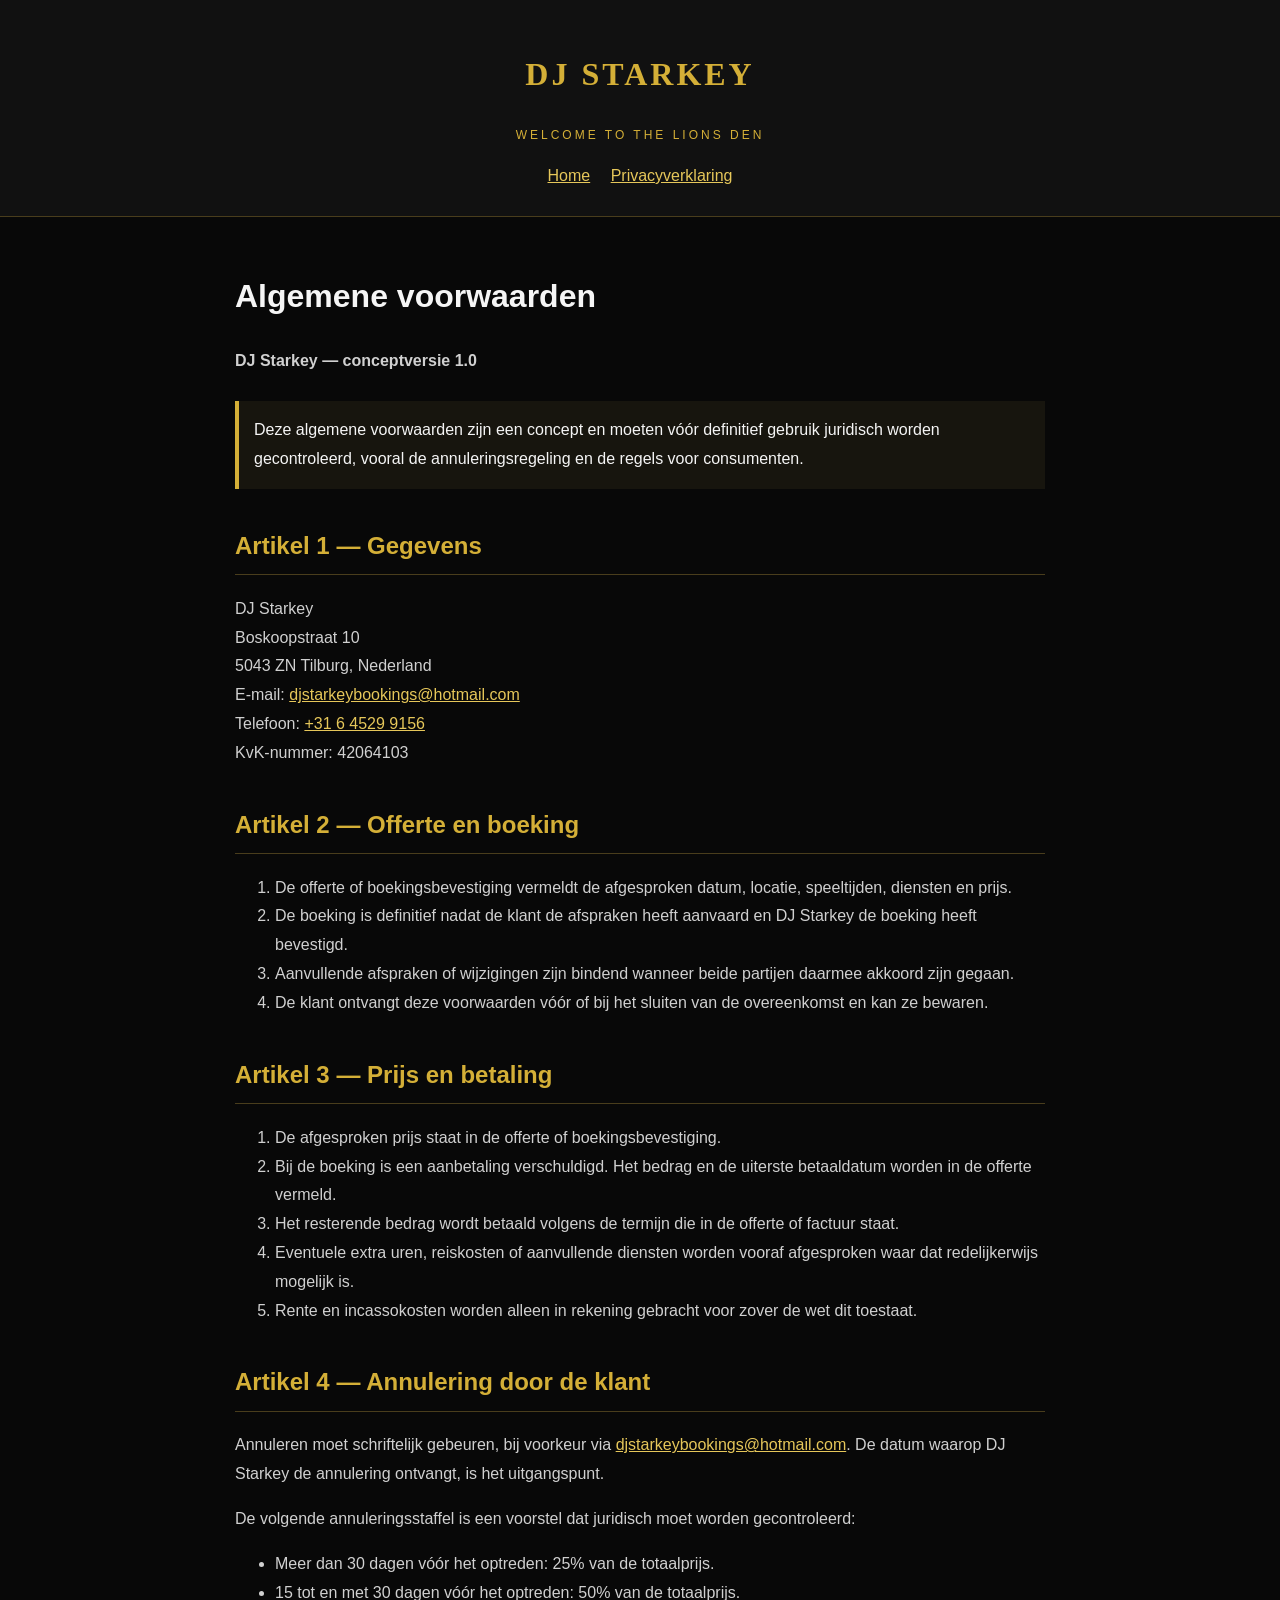
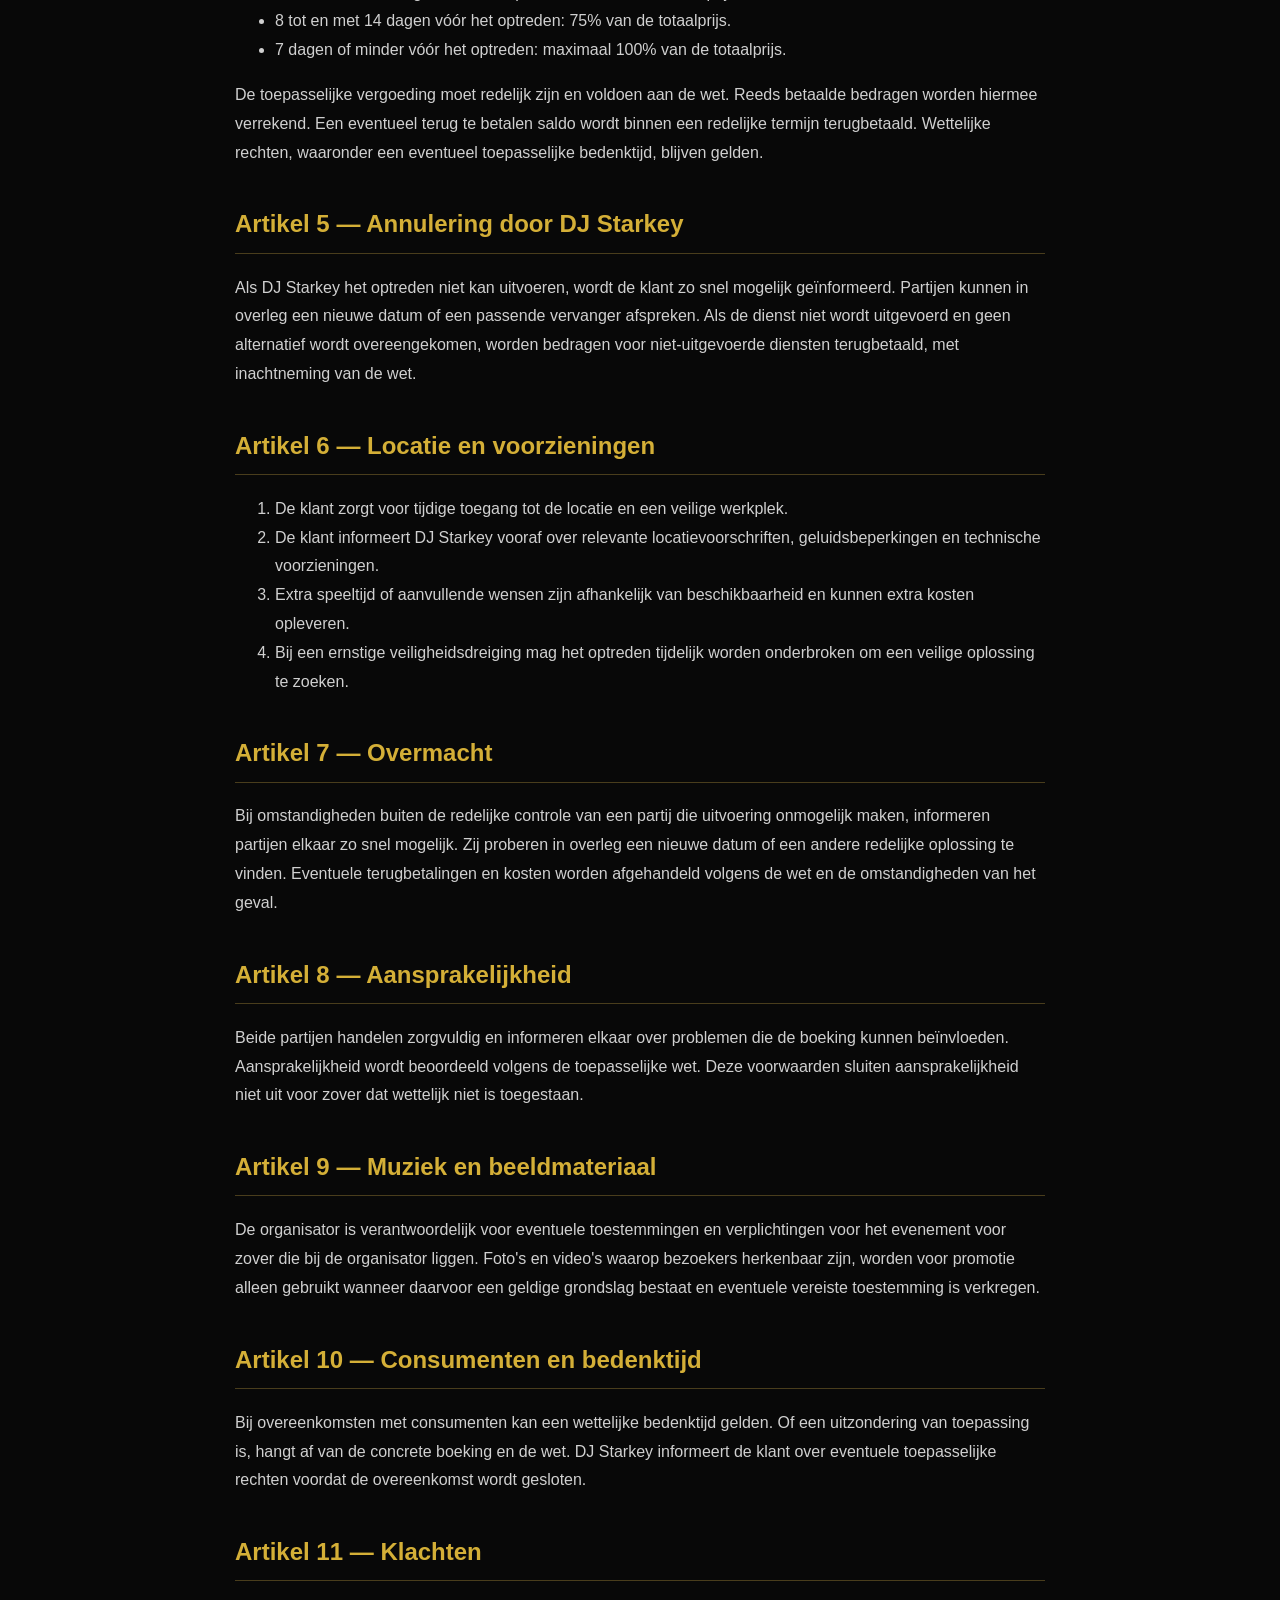
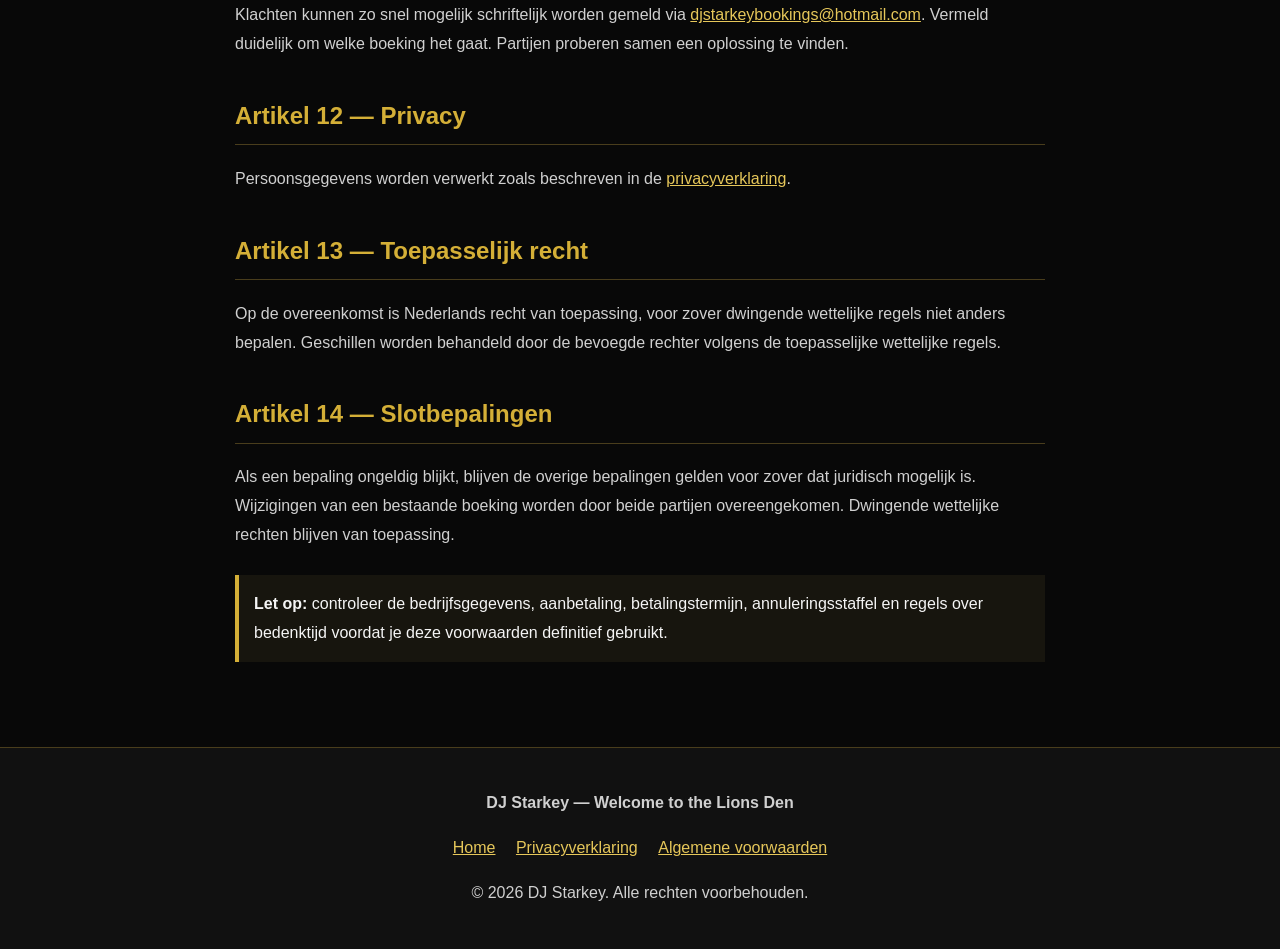
==== algemene-voorwaarden/index.html @ 0cf30359 "algemene-voorwaarden" ====
<!DOCTYPE html>
<html lang="nl">
<head>
    <meta charset="UTF-8">
    <meta name="viewport" content="width=device-width, initial-scale=1.0">
    <meta name="description" content="Algemene voorwaarden van DJ Starkey.">
    <title>Algemene voorwaarden | DJ Starkey</title>

    <style>
        * {
            box-sizing: border-box;
        }

        body {
            margin: 0;
            background: #080808;
            color: #f5f5f5;
            font-family: Arial, Helvetica, sans-serif;
            line-height: 1.8;
        }

        header, footer {
            background: #111;
            text-align: center;
            padding: 25px 15px;
            border-bottom: 1px solid #493d1c;
        }

        header h1 {
            color: #d4af37;
            font-family: Georgia, serif;
            letter-spacing: 3px;
        }

        .tagline {
            color: #d4af37;
            letter-spacing: 3px;
            font-size: 12px;
        }

        nav, .footer-links {
            margin-top: 15px;
        }

        a {
            color: #e6c75a;
        }

        nav a, .footer-links a {
            margin: 0 8px;
        }

        main {
            max-width: 850px;
            margin: auto;
            padding: 30px 20px 60px;
        }

        h2 {
            color: #d4af37;
            border-bottom: 1px solid #493d1c;
            padding-bottom: 7px;
            margin-top: 35px;
        }

        h3 {
            color: #e6c75a;
        }

        p, li {
            color: #d0d0d0;
        }

        .notice {
            background: #17150e;
            border-left: 4px solid #d4af37;
            padding: 15px;
            margin: 25px 0;
        }

        footer {
            border-top: 1px solid #493d1c;
            border-bottom: none;
        }

        @media (max-width: 600px) {
            main {
                padding: 20px 16px 40px;
            }

            nav a, .footer-links a {
                display: inline-block;
                margin: 6px;
            }
        }
    </style>
</head>

<body>
    <header>
        <h1>DJ STARKEY</h1>
        <p class="tagline">WELCOME TO THE LIONS DEN</p>
        <nav>
            <a href="/">Home</a>
            <a href="/privacybeleid/">Privacyverklaring</a>
        </nav>
    </header>

    <main>
        <h1>Algemene voorwaarden</h1>
        <p><strong>DJ Starkey — conceptversie 1.0</strong></p>

        <div class="notice">
            Deze algemene voorwaarden zijn een concept en moeten vóór definitief gebruik juridisch worden gecontroleerd, vooral de annuleringsregeling en de regels voor consumenten.
        </div>

        <h2>Artikel 1 — Gegevens</h2>
        <p>
            DJ Starkey<br>
            Boskoopstraat 10<br>
            5043 ZN Tilburg, Nederland<br>
            E-mail: <a href="mailto:djstarkeybookings@hotmail.com">djstarkeybookings@hotmail.com</a><br>
            Telefoon: <a href="tel:+31645299156">+31 6 4529 9156</a><br>
            KvK-nummer: 42064103
        </p>

        <h2>Artikel 2 — Offerte en boeking</h2>
        <ol>
            <li>De offerte of boekingsbevestiging vermeldt de afgesproken datum, locatie, speeltijden, diensten en prijs.</li>
            <li>De boeking is definitief nadat de klant de afspraken heeft aanvaard en DJ Starkey de boeking heeft bevestigd.</li>
            <li>Aanvullende afspraken of wijzigingen zijn bindend wanneer beide partijen daarmee akkoord zijn gegaan.</li>
            <li>De klant ontvangt deze voorwaarden vóór of bij het sluiten van de overeenkomst en kan ze bewaren.</li>
        </ol>

        <h2>Artikel 3 — Prijs en betaling</h2>
        <ol>
            <li>De afgesproken prijs staat in de offerte of boekingsbevestiging.</li>
            <li>Bij de boeking is een aanbetaling verschuldigd. Het bedrag en de uiterste betaaldatum worden in de offerte vermeld.</li>
            <li>Het resterende bedrag wordt betaald volgens de termijn die in de offerte of factuur staat.</li>
            <li>Eventuele extra uren, reiskosten of aanvullende diensten worden vooraf afgesproken waar dat redelijkerwijs mogelijk is.</li>
            <li>Rente en incassokosten worden alleen in rekening gebracht voor zover de wet dit toestaat.</li>
        </ol>

        <h2>Artikel 4 — Annulering door de klant</h2>
        <p>
            Annuleren moet schriftelijk gebeuren, bij voorkeur via
            <a href="mailto:djstarkeybookings@hotmail.com">djstarkeybookings@hotmail.com</a>.
            De datum waarop DJ Starkey de annulering ontvangt, is het uitgangspunt.
        </p>

        <p>De volgende annuleringsstaffel is een voorstel dat juridisch moet worden gecontroleerd:</p>
        <ul>
            <li>Meer dan 30 dagen vóór het optreden: 25% van de totaalprijs.</li>
            <li>15 tot en met 30 dagen vóór het optreden: 50% van de totaalprijs.</li>
            <li>8 tot en met 14 dagen vóór het optreden: 75% van de totaalprijs.</li>
            <li>7 dagen of minder vóór het optreden: maximaal 100% van de totaalprijs.</li>
        </ul>

        <p>
            De toepasselijke vergoeding moet redelijk zijn en voldoen aan de wet.
            Reeds betaalde bedragen worden hiermee verrekend. Een eventueel terug te betalen saldo wordt binnen een redelijke termijn terugbetaald.
            Wettelijke rechten, waaronder een eventueel toepasselijke bedenktijd, blijven gelden.
        </p>

        <h2>Artikel 5 — Annulering door DJ Starkey</h2>
        <p>
            Als DJ Starkey het optreden niet kan uitvoeren, wordt de klant zo snel mogelijk geïnformeerd.
            Partijen kunnen in overleg een nieuwe datum of een passende vervanger afspreken.
            Als de dienst niet wordt uitgevoerd en geen alternatief wordt overeengekomen, worden bedragen voor niet-uitgevoerde diensten terugbetaald, met inachtneming van de wet.
        </p>

        <h2>Artikel 6 — Locatie en voorzieningen</h2>
        <ol>
            <li>De klant zorgt voor tijdige toegang tot de locatie en een veilige werkplek.</li>
            <li>De klant informeert DJ Starkey vooraf over relevante locatievoorschriften, geluidsbeperkingen en technische voorzieningen.</li>
            <li>Extra speeltijd of aanvullende wensen zijn afhankelijk van beschikbaarheid en kunnen extra kosten opleveren.</li>
            <li>Bij een ernstige veiligheidsdreiging mag het optreden tijdelijk worden onderbroken om een veilige oplossing te zoeken.</li>
        </ol>

        <h2>Artikel 7 — Overmacht</h2>
        <p>
            Bij omstandigheden buiten de redelijke controle van een partij die uitvoering onmogelijk maken, informeren partijen elkaar zo snel mogelijk.
            Zij proberen in overleg een nieuwe datum of een andere redelijke oplossing te vinden.
            Eventuele terugbetalingen en kosten worden afgehandeld volgens de wet en de omstandigheden van het geval.
        </p>

        <h2>Artikel 8 — Aansprakelijkheid</h2>
        <p>
            Beide partijen handelen zorgvuldig en informeren elkaar over problemen die de boeking kunnen beïnvloeden.
            Aansprakelijkheid wordt beoordeeld volgens de toepasselijke wet.
            Deze voorwaarden sluiten aansprakelijkheid niet uit voor zover dat wettelijk niet is toegestaan.
        </p>

        <h2>Artikel 9 — Muziek en beeldmateriaal</h2>
        <p>
            De organisator is verantwoordelijk voor eventuele toestemmingen en verplichtingen voor het evenement voor zover die bij de organisator liggen.
            Foto's en video's waarop bezoekers herkenbaar zijn, worden voor promotie alleen gebruikt wanneer daarvoor een geldige grondslag bestaat en eventuele vereiste toestemming is verkregen.
        </p>

        <h2>Artikel 10 — Consumenten en bedenktijd</h2>
        <p>
            Bij overeenkomsten met consumenten kan een wettelijke bedenktijd gelden.
            Of een uitzondering van toepassing is, hangt af van de concrete boeking en de wet.
            DJ Starkey informeert de klant over eventuele toepasselijke rechten voordat de overeenkomst wordt gesloten.
        </p>

        <h2>Artikel 11 — Klachten</h2>
        <p>
            Klachten kunnen zo snel mogelijk schriftelijk worden gemeld via
            <a href="mailto:djstarkeybookings@hotmail.com">djstarkeybookings@hotmail.com</a>.
            Vermeld duidelijk om welke boeking het gaat. Partijen proberen samen een oplossing te vinden.
        </p>

        <h2>Artikel 12 — Privacy</h2>
        <p>
            Persoonsgegevens worden verwerkt zoals beschreven in de
            <a href="/privacybeleid/">privacyverklaring</a>.
        </p>

        <h2>Artikel 13 — Toepasselijk recht</h2>
        <p>
            Op de overeenkomst is Nederlands recht van toepassing, voor zover dwingende wettelijke regels niet anders bepalen.
            Geschillen worden behandeld door de bevoegde rechter volgens de toepasselijke wettelijke regels.
        </p>

        <h2>Artikel 14 — Slotbepalingen</h2>
        <p>
            Als een bepaling ongeldig blijkt, blijven de overige bepalingen gelden voor zover dat juridisch mogelijk is.
            Wijzigingen van een bestaande boeking worden door beide partijen overeengekomen.
            Dwingende wettelijke rechten blijven van toepassing.
        </p>

        <div class="notice">
            <strong>Let op:</strong> controleer de bedrijfsgegevens, aanbetaling, betalingstermijn, annuleringsstaffel en regels over bedenktijd voordat je deze voorwaarden definitief gebruikt.
        </div>
    </main>

    <footer>
        <p><strong>DJ Starkey — Welcome to the Lions Den</strong></p>
        <div class="footer-links">
            <a href="/">Home</a>
            <a href="/privacybeleid/">Privacyverklaring</a>
            <a href="/algemene-voorwaarden/">Algemene voorwaarden</a>
        </div>
        <p>&copy; <span id="year"></span> DJ Starkey. Alle rechten voorbehouden.</p>
    </footer>

    <script>
        document.getElementById("year").textContent =
            new Date().getFullYear();
    </script>
</body>
</html>
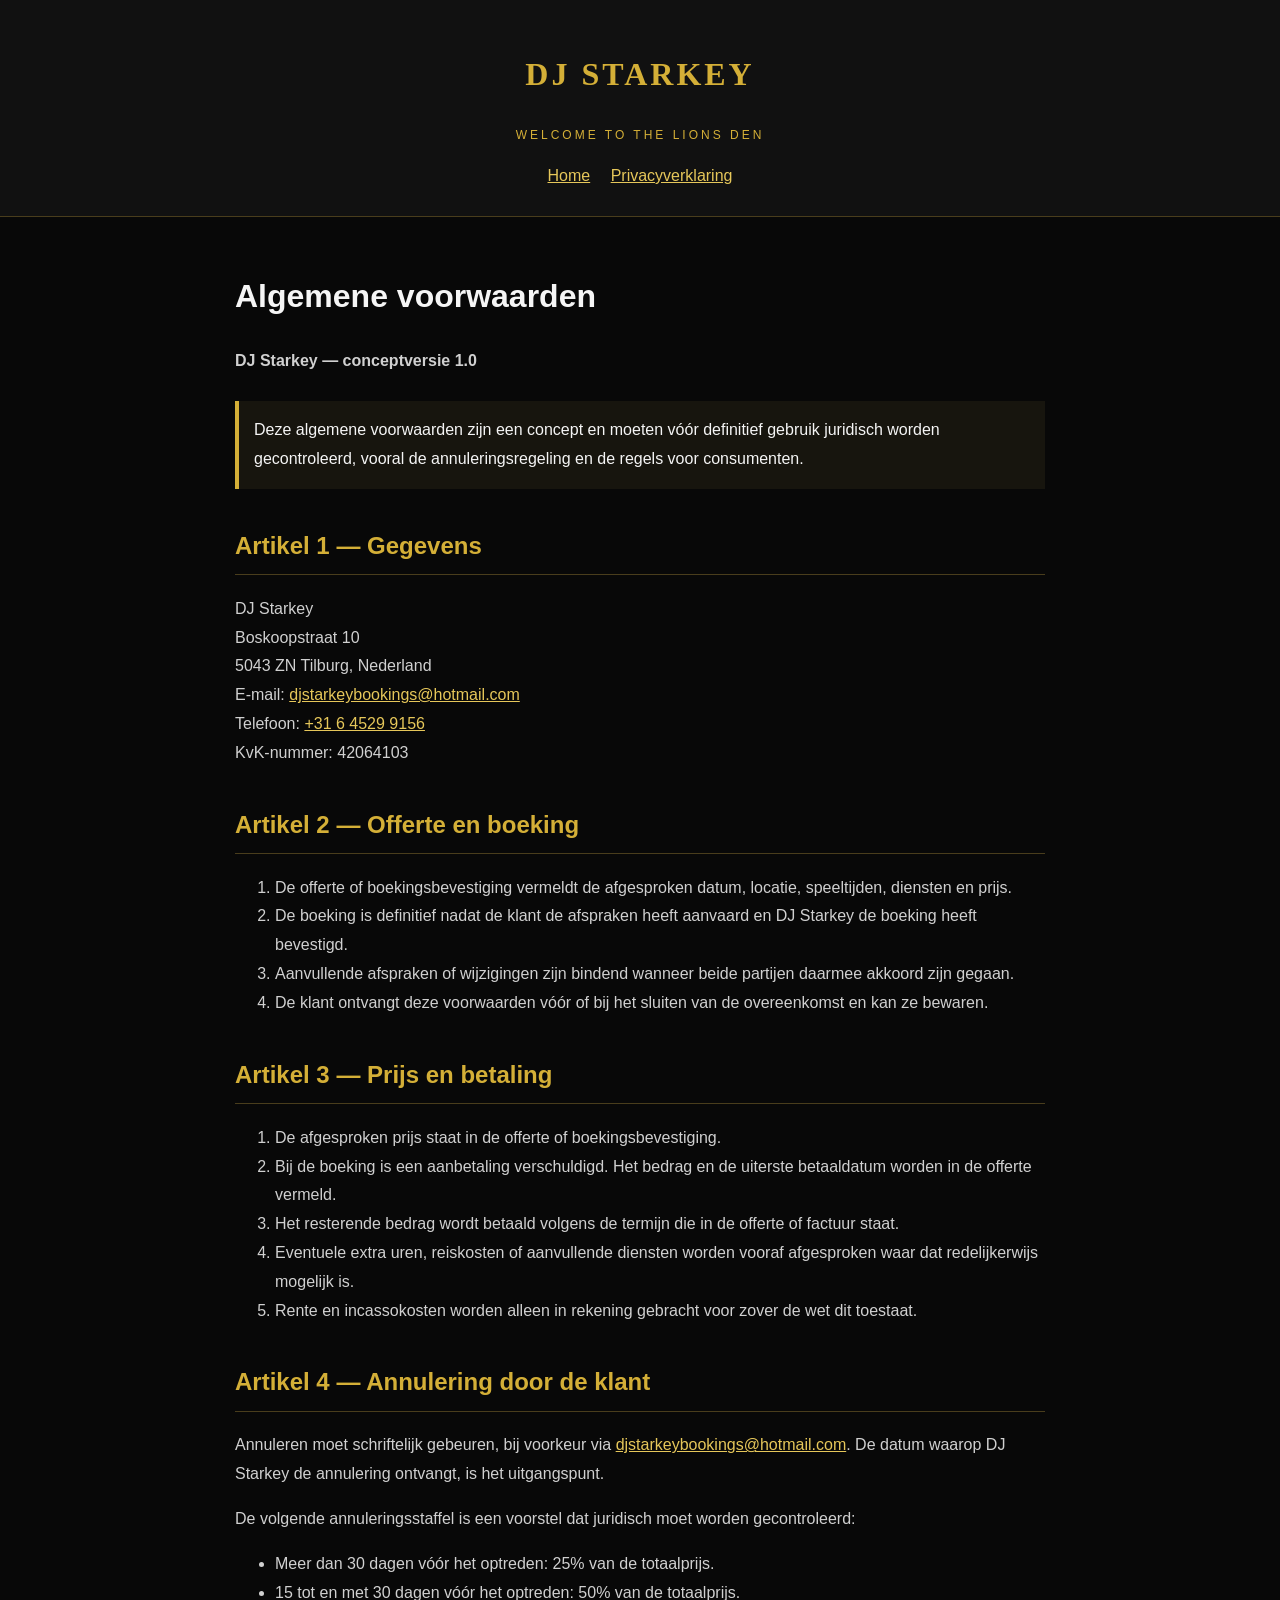
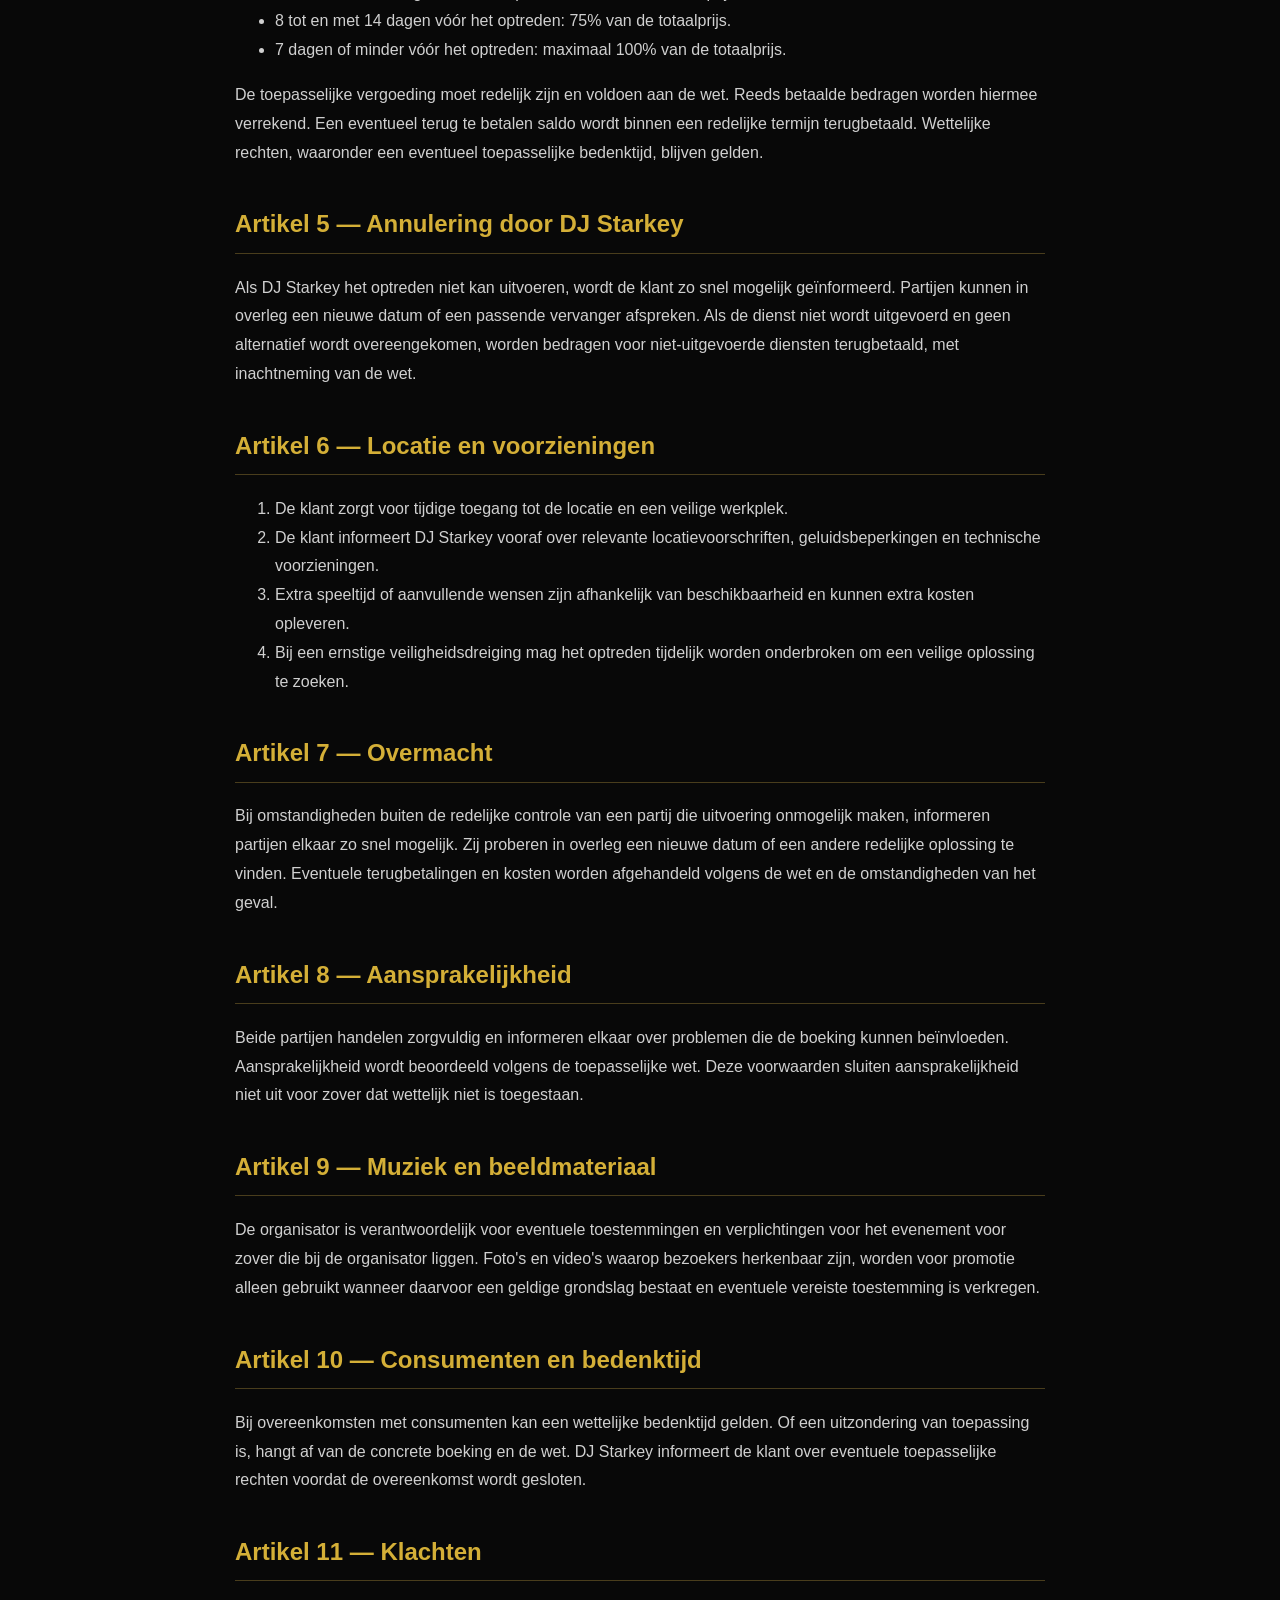
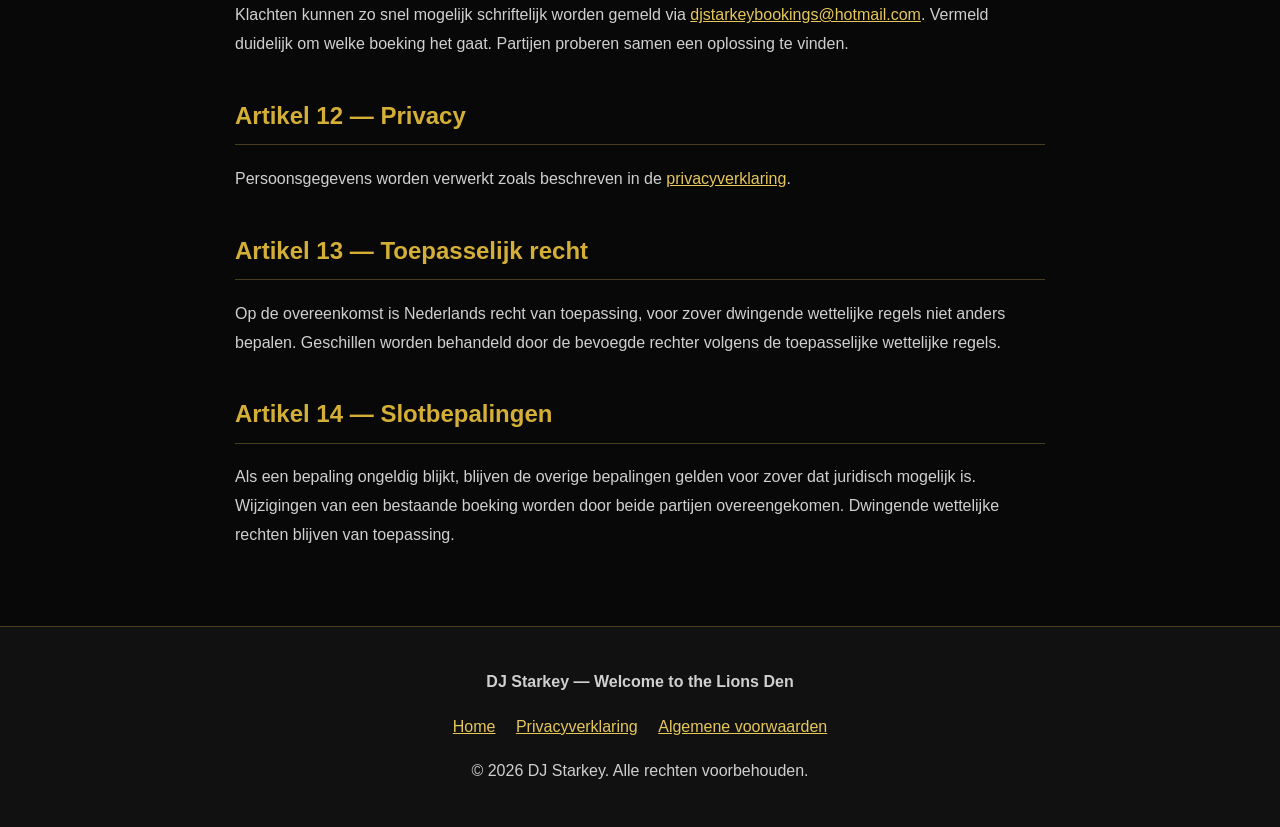
==== commit a8d13655: "update algemene-voorwaarden" ====
--- a/algemene-voorwaarden/index.html
+++ b/algemene-voorwaarden/index.html
@@ -231,9 +231,6 @@
             Dwingende wettelijke rechten blijven van toepassing.
         </p>
 
-        <div class="notice">
-            <strong>Let op:</strong> controleer de bedrijfsgegevens, aanbetaling, betalingstermijn, annuleringsstaffel en regels over bedenktijd voordat je deze voorwaarden definitief gebruikt.
-        </div>
     </main>
 
     <footer>
